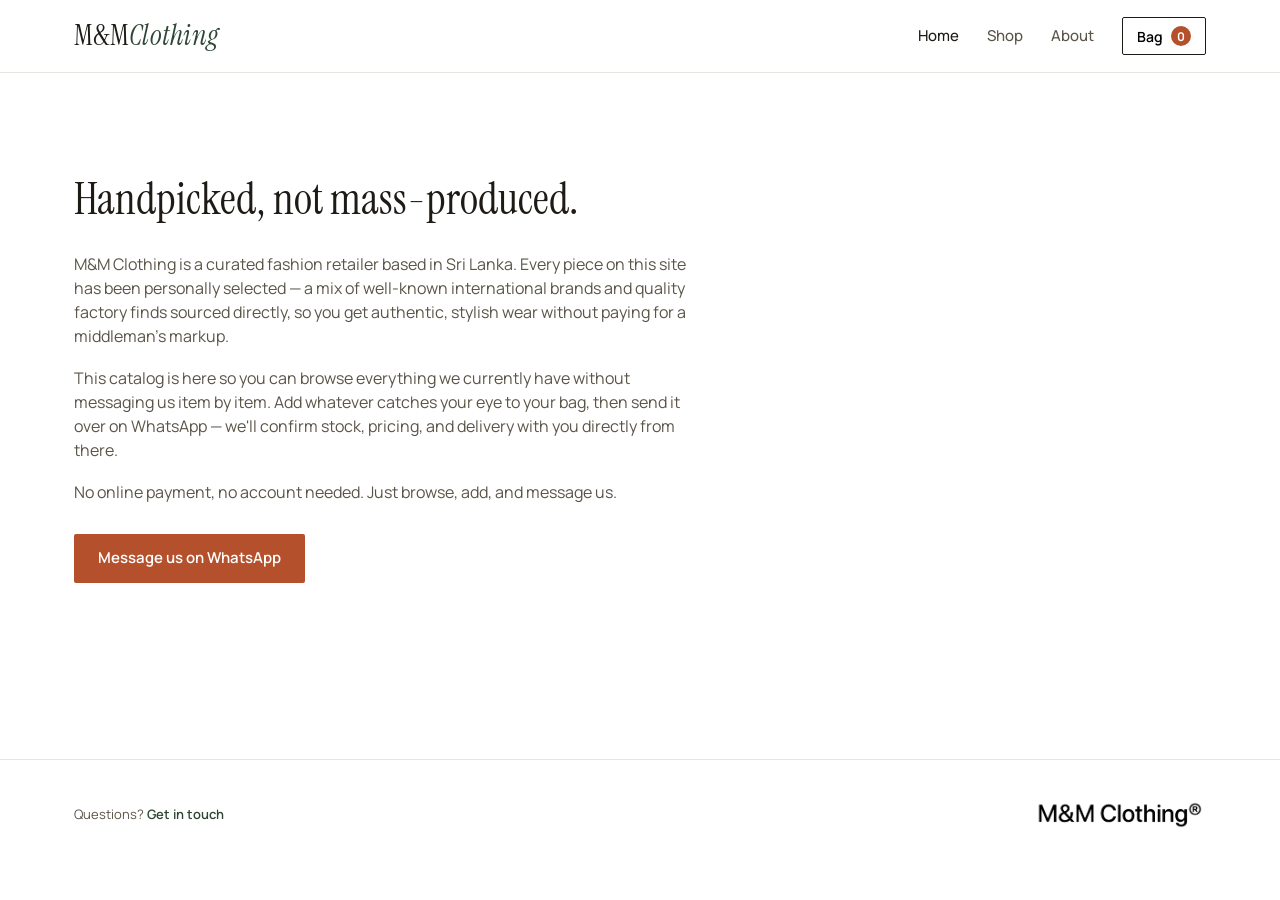
==== about.html @ 095e3205 "Initial commit — Banana Republic catalog site" ====
<!DOCTYPE html>
<html lang="en">
<head>
<meta charset="UTF-8">
<meta name="viewport" content="width=device-width, initial-scale=1.0">
<title>About — M&amp;M Clothing</title>
<link rel="stylesheet" href="css/style.css">
</head>
<body>

<header class="site-header">
  <div class="wrap">
    <!-- Wordmark Logo -->
    <a href="index.html" class="wordmark">
   M&M<span>Clothing</span>  
    </a>
    <nav class="main-nav">
      <a href="index.html" class="active">Home</a>
      <a href="catalog.html">Shop</a>
      <a href="about.html" class="hide-mobile">About</a>
      <button id="open-cart" class="cart-btn" aria-label="Open cart">
        Bag <span class="cart-count" id="cart-count">0</span>
      </button>
    </nav>
  </div>
</header>

<div class="wrap">
  <div class="about-content">
    <h1>Handpicked, not mass-produced.</h1>
    <p>M&amp;M Clothing is a curated fashion retailer based in Sri Lanka. Every piece on this site has been personally selected — a mix of well-known international brands and quality factory finds sourced directly, so you get authentic, stylish wear without paying for a middleman's markup.</p>
    <p>This catalog is here so you can browse everything we currently have without messaging us item by item. Add whatever catches your eye to your bag, then send it over on WhatsApp — we'll confirm stock, pricing, and delivery with you directly from there.</p>
    <p>No online payment, no account needed. Just browse, add, and message us.</p>
    <a class="btn clay" href="https://wa.me/94705500174" target="_blank" rel="noopener">Message us on WhatsApp</a>
  </div>
</div>

<footer class="site-footer">
  <div class="wrap">
    
    <span>Questions? <a href="about.html" style="color:var(--green); font-weight:600;">Get in touch</a></span>
    <!-- Logo right -->
    <a href="index.html" class="logo-link">
      <img src="images/NameLogo.png" alt="M&amp;M Clothing" style="height: 30px; width: auto; display: block;">
    </a>
  </div>
</footer>

<div class="overlay" id="cart-overlay"></div>
<aside class="drawer" id="cart-drawer">
  <div class="drawer-head">
    <h3>Your bag</h3>
    <button class="drawer-close" id="close-cart" aria-label="Close cart">&times;</button>
  </div>
  <div class="drawer-items" id="drawer-items"></div>
  <div class="drawer-foot" id="drawer-foot">
    <div class="drawer-total"><span>Total</span><span id="drawer-total-amount">Rs. 0</span></div>
    <button class="btn clay" id="whatsapp-checkout">Send order on WhatsApp</button>
    <div class="drawer-hint">We'll reply on WhatsApp to confirm details and delivery.</div>
    
  </div>

  

</aside>

<script src="js/data.js"></script>
<script src="js/cart.js"></script>
<script>document.getElementById('year').textContent = new Date().getFullYear();</script>
</body>
</html>
---- css/style.css ----
@import url('https://fonts.googleapis.com/css2?family=Instrument+Serif:ital@0;1&family=Manrope:wght@400;500;600;700&display=swap');

:root {
  --white: #FFFFFF;
  --bg: #FFFFFF;
  --card: #FAFAFA;
  --ink: #1E1B17;
  --ink-soft: #5B5548;
  --line: #E8E5E0;
  --green: #2E4636;
  --green-dark: #1F3025;
  --clay: #B5502C;
  --clay-dark: #93401F;

  --serif: 'Instrument Serif', Georgia, serif;
  --sans: 'Manrope', -apple-system, BlinkMacSystemFont, sans-serif;

  --max: 1180px;
}

* { box-sizing: border-box; }

html { scroll-behavior: smooth; }

body {
  margin: 0;
  background: var(--bg);
  color: var(--ink);
  font-family: var(--sans);
  line-height: 1.5;
  -webkit-font-smoothing: antialiased;
}

a { color: inherit; text-decoration: none; }

img { max-width: 100%; display: block; }

button { font-family: inherit; cursor: pointer; }

.wrap {
  max-width: var(--max);
  margin: 0 auto;
  padding: 0 24px;
}

/* ---------- Header ---------- */

.site-header {
  border-bottom: 1px solid var(--line);
  position: sticky;
  top: 0;
  background: var(--white);
  z-index: 40;
}

.site-header .wrap {
  display: flex;
  align-items: center;
  justify-content: space-between;
  height: 72px;
  padding: 0 24px;
  max-width: var(--max);
  margin: 0 auto;
}

.wordmark {
  font-family: var(--serif);  /* Instrument Serif — fancy font */
  font-size: 28px;
  letter-spacing: 0.3px;
  text-decoration: none;
  color: var(--ink);
}

.wordmark span { 
  color: var(--green); 
  font-style: italic; 
}
/* Logo - Left */
.logo-link {
  display: flex;
  align-items: center;
  text-decoration: none;
  flex-shrink: 0;
}

.logo-link img {
  height: 35px;  /* Fixed height */
  width: auto;
  display: block;
}

/* Navigation - Right */
.main-nav {
  display: flex;
  align-items: center;
  gap: 28px;
  margin-left: auto;
}

.main-nav a {
  font-size: 15px;
  font-weight: 500;
  color: var(--ink-soft);
  transition: color 0.15s ease;
  text-decoration: none;
}

.main-nav a:hover, 
.main-nav a.active { 
  color: var(--ink); 
}

/* Cart Button */
.cart-btn {
  display: flex;
  align-items: center;
  gap: 8px;
  border: 1px solid var(--ink);
  background: transparent;
  padding: 8px 14px;
  font-size: 14px;
  font-weight: 600;
  border-radius: 2px;
  cursor: pointer;
  font-family: inherit;
}

.cart-btn:hover { 
  background: var(--ink); 
  color: var(--white); 
}

.cart-count {
  background: var(--clay);
  color: var(--white);
  border-radius: 50%;
  width: 20px;
  height: 20px;
  font-size: 12px;
  display: flex;
  align-items: center;
  justify-content: center;
  font-weight: 700;
}

.cart-btn:hover .cart-count { 
  background: var(--white); 
  color: var(--ink); 
}

/* Mobile */
@media (max-width: 640px) {
  .site-header .wrap {
    height: 60px;
    padding: 0 16px;
  }
  .logo-link img {
    height: 28px;
  }
  .main-nav {
    gap: 14px;
  }
  .main-nav a {
    font-size: 13px;
  }
  .main-nav a.hide-mobile {
    display: none;
  }
  .cart-btn {
    padding: 6px 10px;
    font-size: 12px;
  }
}

/* ---------- Hero ---------- */

.hero {
  padding: 72px 0 48px;
  border-bottom: 1px solid var(--line);
  background: var(--white);
}

.hero .wrap {
  display: grid;
  grid-template-columns: 1.2fr 0.8fr;
  gap: 48px;
  align-items: end;
}

.hero h1 {
  font-family: var(--serif);
  font-weight: 400;
  font-size: clamp(40px, 6vw, 68px);
  line-height: 1.05;
  margin: 0 0 20px;
}

.hero h1 em { 
  color: var(--green); 
  font-style: italic; 
}

.hero p {
  color: var(--ink-soft);
  font-size: 17px;
  max-width: 46ch;
  margin: 0 0 28px;
}

.btn {
  display: inline-flex;
  align-items: center;
  gap: 8px;
  background: var(--ink);
  color: var(--white);
  padding: 13px 24px;
  font-size: 15px;
  font-weight: 600;
  border: none;
  border-radius: 2px;
  transition: background 0.15s ease;
}

.btn:hover { 
  background: var(--green-dark); 
}

.btn.secondary {
  background: transparent;
  color: var(--ink);
  border: 1px solid var(--ink);
}

.btn.secondary:hover { 
  background: var(--ink); 
  color: var(--white); 
}

.btn.clay { 
  background: var(--clay); 
}

.btn.clay:hover { 
  background: var(--clay-dark); 
}

.hero-note {
  border-left: 2px solid var(--green);
  padding-left: 20px;
  font-size: 15px;
  color: var(--ink-soft);
}

.hero-note strong { 
  display: block; 
  color: var(--ink); 
  font-size: 16px; 
  margin-bottom: 4px; 
}

/* ---------- Section headings ---------- */

.section-head {
  display: flex;
  align-items: baseline;
  justify-content: space-between;
  margin: 64px 0 24px;
}

.section-head h2 {
  font-family: var(--serif);
  font-weight: 400;
  font-size: 32px;
  margin: 0;
}

.section-head a {
  font-size: 14px;
  font-weight: 600;
  color: var(--green);
  border-bottom: 1px solid var(--green);
  padding-bottom: 2px;
}

/* ---------- Filter bar ---------- */

.filter-bar {
  display: flex;
  flex-wrap: wrap;
  gap: 10px;
  align-items: center;
  padding: 20px 0;
  border-bottom: 1px solid var(--line);
  margin-bottom: 32px;
  background: var(--white);
}

.filter-pill {
  border: 1px solid var(--line);
  background: var(--white);
  padding: 8px 16px;
  font-size: 14px;
  border-radius: 20px;
  color: var(--ink-soft);
  font-weight: 500;
}

.filter-pill.active {
  background: var(--ink);
  color: var(--white);
  border-color: var(--ink);
}

.search-input {
  margin-left: auto;
  border: 1px solid var(--line);
  background: var(--white);
  padding: 9px 14px;
  font-size: 14px;
  border-radius: 20px;
  font-family: inherit;
  min-width: 220px;
}

.search-input:focus { 
  outline: 2px solid var(--green); 
  outline-offset: 1px; 
}

/* ---------- Product grid ---------- */

.grid {
  display: grid;
  grid-template-columns: repeat(4, 1fr);
  gap: 1px;
  background: var(--line);
  border: 1px solid var(--line);
}

.card {
  background: var(--white);
  display: flex;
  flex-direction: column;
  position: relative;
}

.card-media {
  aspect-ratio: 3/4;
  background: #F5F5F5;
  overflow: hidden;
  position: relative;
}

.card-media img { 
  width: 100%; 
  height: 100%; 
  object-fit: cover; 
}

.card-body { 
  padding: 16px; 
  flex: 1; 
  display: flex; 
  flex-direction: column; 
  gap: 4px; 
}

.card-cat { 
  font-size: 12px; 
  color: var(--ink-soft); 
}

.card-name { 
  font-size: 15px; 
  font-weight: 600; 
}

.card-price { 
  font-size: 15px; 
  color: var(--green-dark); 
  font-weight: 700; 
  margin-top: auto; 
  padding-top: 8px; 
}

.sold-out-tag {
  position: absolute;
  top: 10px;
  left: 10px;
  background: var(--ink);
  color: var(--white);
  font-size: 11px;
  font-weight: 700;
  padding: 4px 8px;
  border-radius: 2px;
}

.card-link { 
  display: contents; 
}

.empty-note {
  grid-column: 1 / -1;
  background: var(--white);
  text-align: center;
  padding: 64px 20px;
  color: var(--ink-soft);
}

/* ---------- Product detail ---------- */

.product-detail {
  display: grid;
  grid-template-columns: 1.1fr 1fr;
  gap: 56px;
  padding: 48px 0 80px;
  background: var(--white);
}

.pd-gallery-main {
  aspect-ratio: 3/4;
  background: #F5F5F5;
  border: 1px solid var(--line);
  overflow: hidden;
  margin-bottom: 10px;
}

.pd-gallery-main img { 
  width: 100%; 
  height: 100%; 
  object-fit: cover; 
}

.pd-thumbs { 
  display: flex; 
  gap: 8px; 
}

.pd-thumbs img {
  width: 64px;
  height: 80px;
  object-fit: cover;
  border: 1px solid var(--line);
  cursor: pointer;
}

.pd-cat { 
  color: var(--ink-soft); 
  font-size: 14px; 
  margin-bottom: 8px; 
}

.pd-name { 
  font-family: var(--serif); 
  font-size: 40px; 
  font-weight: 400; 
  margin: 0 0 12px; 
}

.pd-price { 
  font-size: 22px; 
  font-weight: 700; 
  color: var(--green-dark); 
  margin-bottom: 20px; 
}

.pd-desc { 
  color: var(--ink-soft); 
  margin-bottom: 28px; 
  max-width: 48ch; 
}

.option-group { 
  margin-bottom: 24px; 
}

.option-label { 
  font-size: 13px; 
  font-weight: 700; 
  text-transform: uppercase; 
  letter-spacing: 0.05em; 
  color: var(--ink-soft); 
  margin-bottom: 10px; 
}

.chip-row { 
  display: flex; 
  flex-wrap: wrap; 
  gap: 8px; 
}

.chip {
  border: 1px solid var(--line);
  background: var(--white);
  padding: 9px 16px;
  font-size: 14px;
  border-radius: 2px;
  font-weight: 500;
}

.chip.selected { 
  border-color: var(--ink); 
  background: var(--ink); 
  color: var(--white); 
}

/* Size chips - scrollable row */
.size-chip-row {
  display: flex;
  flex-wrap: wrap;
  gap: 8px;
  max-height: 160px;
  overflow-y: auto;
  padding: 4px 2px 8px 2px;
  scrollbar-width: thin;
}

.size-chip-row .chip {
  flex: 0 0 auto;
  min-width: 60px;
  padding: 6px 12px;
  font-size: 13px;
  border: 1px solid var(--line);
  border-radius: 20px;
  background: var(--white);
  cursor: pointer;
  transition: all 0.2s;
}

.size-chip-row .chip:hover {
  border-color: #999;
  background: #f0f0f0;
}

.size-chip-row .chip.selected {
  border-color: var(--ink);
  background: var(--ink);
  color: var(--white);
}

/* Thumbnail active state */
.pd-thumbs img.active {
  border: 2px solid var(--ink);
  opacity: 1;
}

.pd-thumbs img {
  border: 2px solid transparent;
  opacity: 0.6;
  cursor: pointer;
  transition: all 0.2s;
}

.pd-thumbs img:hover {
  opacity: 1;
}

.qty-row { 
  display: flex; 
  align-items: center; 
  gap: 14px; 
  margin-bottom: 24px; 
}

.qty-control { 
  display: flex; 
  align-items: center; 
  border: 1px solid var(--line); 
  border-radius: 2px; 
}

.qty-control button { 
  background: none; 
  border: none; 
  width: 36px; 
  height: 40px; 
  font-size: 16px; 
}

.qty-control span { 
  width: 32px; 
  text-align: center; 
  font-weight: 600; 
}

.pd-actions { 
  display: flex; 
  gap: 12px; 
}

.stock-note { 
  font-size: 13px; 
  color: var(--ink-soft); 
  margin-top: 14px; 
}

/* ---------- Cart drawer ---------- */

.overlay {
  position: fixed;
  inset: 0;
  background: rgba(30, 27, 23, 0.4);
  opacity: 0;
  pointer-events: none;
  transition: opacity 0.2s ease;
  z-index: 50;
}

.overlay.open { 
  opacity: 1; 
  pointer-events: auto; 
}

.drawer {
  position: fixed;
  top: 0;
  right: 0;
  height: 100%;
  width: min(420px, 92vw);
  background: var(--white);
  transform: translateX(100%);
  transition: transform 0.25s ease;
  z-index: 51;
  display: flex;
  flex-direction: column;
}

.drawer.open { 
  transform: translateX(0); 
}

.drawer-head {
  display: flex;
  justify-content: space-between;
  align-items: center;
  padding: 24px;
  border-bottom: 1px solid var(--line);
}

.drawer-head h3 { 
  font-family: var(--serif); 
  font-size: 24px; 
  font-weight: 400; 
  margin: 0; 
}

.drawer-close { 
  background: none; 
  border: none; 
  font-size: 22px; 
  color: var(--ink-soft); 
}

.drawer-items { 
  flex: 1; 
  overflow-y: auto; 
  padding: 12px 24px; 
}

.drawer-item {
  display: flex;
  gap: 12px;
  padding: 16px 0;
  border-bottom: 1px solid var(--line);
}

.drawer-item img { 
  width: 60px; 
  height: 76px; 
  object-fit: cover; 
  background: #F5F5F5; 
}

.drawer-item-info { 
  flex: 1; 
}

.drawer-item-name { 
  font-size: 14px; 
  font-weight: 600; 
}

.drawer-item-meta { 
  font-size: 12px; 
  color: var(--ink-soft); 
  margin: 2px 0 6px; 
}

.drawer-item-row { 
  display: flex; 
  justify-content: space-between; 
  align-items: center; 
}

.drawer-item-price { 
  font-size: 14px; 
  font-weight: 700; 
}

.remove-link { 
  font-size: 12px; 
  color: var(--clay); 
  font-weight: 600; 
}

.drawer-empty { 
  padding: 60px 0; 
  text-align: center; 
  color: var(--ink-soft); 
}

.drawer-foot { 
  padding: 20px 24px 24px; 
  border-top: 1px solid var(--line); 
}

.drawer-total { 
  display: flex; 
  justify-content: space-between; 
  font-size: 16px; 
  font-weight: 700; 
  margin-bottom: 14px; 
}

.drawer-foot .btn { 
  width: 100%; 
  justify-content: center; 
}

.drawer-hint { 
  font-size: 12px; 
  color: var(--ink-soft); 
  margin-top: 10px; 
  text-align: center; 
}

/* ---------- Footer ---------- */

.site-footer {
  border-top: 1px solid var(--line);
  margin-top: 80px;
  padding: 40px 0;
  background: var(--white);
}

.site-footer .wrap {
  display: flex;
  justify-content: space-between;
  align-items: center;
  font-size: 13px;
  color: var(--ink-soft);
}

/* ---------- About page ---------- */

.about-content {
  max-width: 62ch;
  padding: 64px 0 96px;
  background: var(--white);
}

.about-content h1 {
  font-family: var(--serif);
  font-weight: 400;
  font-size: 44px;
  margin-bottom: 20px;
}

.about-content p { 
  color: var(--ink-soft); 
  font-size: 16px; 
  margin-bottom: 18px; 
}

.about-content a.btn { 
  margin-top: 12px; 
}

/* ---------- Responsive ---------- */

@media (max-width: 960px) {
  .hero .wrap { 
    grid-template-columns: 1fr; 
  }
  .grid { 
    grid-template-columns: repeat(3, 1fr); 
  }
  .product-detail { 
    grid-template-columns: 1fr; 
    gap: 32px; 
    padding-top: 32px; 
  }
}

@media (max-width: 640px) {
  .main-nav { 
    gap: 16px; 
  }
  .main-nav a.hide-mobile { 
    display: none; 
  }
  .grid { 
    grid-template-columns: repeat(2, 1fr); 
  }
  .search-input { 
    min-width: 0; 
    flex: 1 1 100%; 
    order: 3; 
  }
  .hero { 
    padding: 40px 0 32px; 
  }
  .logo-link img {
    height: 30px;
  }
}
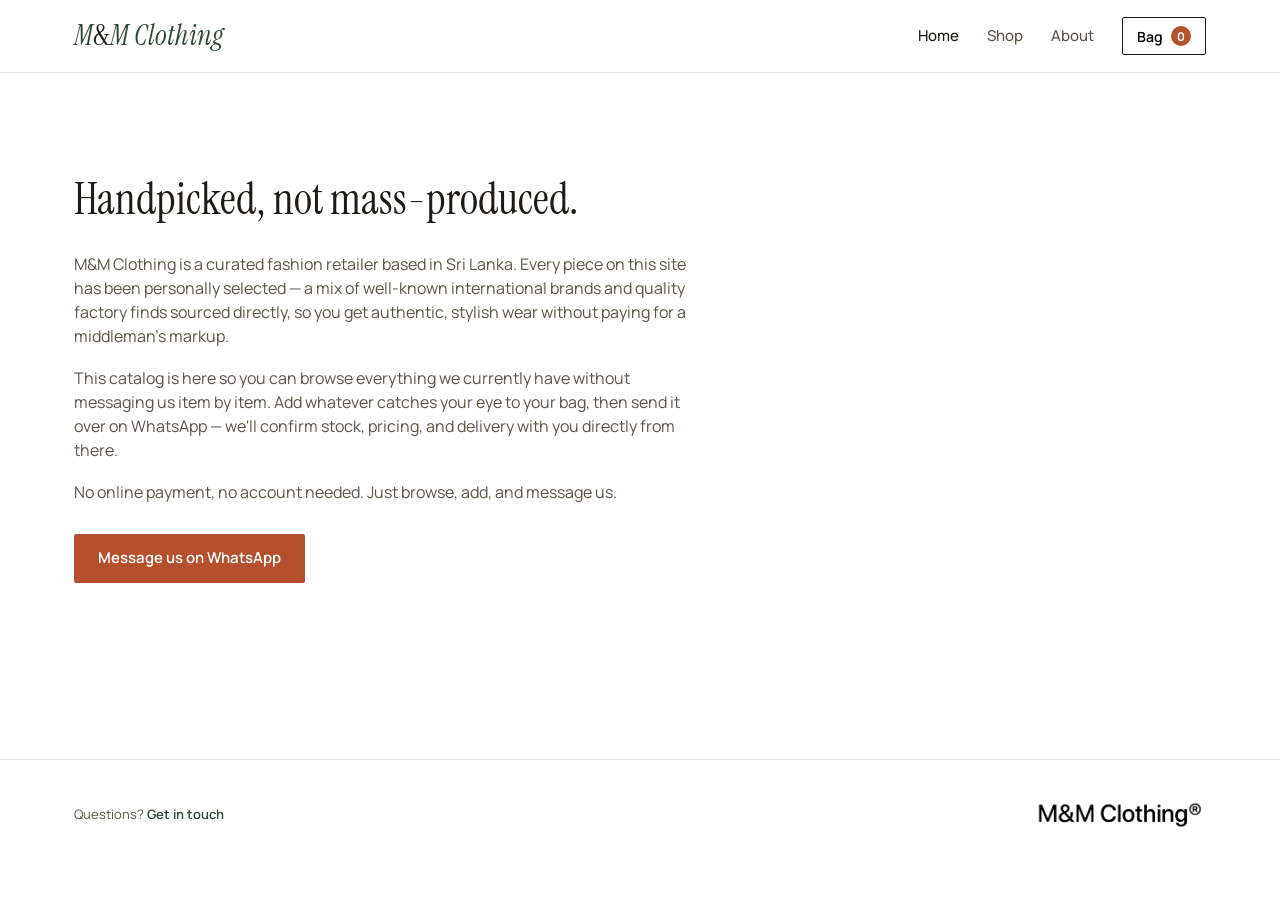
==== commit e8b4fb61: "Updated footer with policies and mobile layout" ====
--- a/about.html
+++ b/about.html
@@ -12,7 +12,7 @@
   <div class="wrap">
     <!-- Wordmark Logo -->
     <a href="index.html" class="wordmark">
-   M&M<span>Clothing</span>  
+    <span>M</span>&<span>M Clothing</span>
     </a>
     <nav class="main-nav">
       <a href="index.html" class="active">Home</a>
--- a/css/style.css
+++ b/css/style.css
@@ -75,19 +75,6 @@
   color: var(--green); 
   font-style: italic; 
 }
-/* Logo - Left */
-.logo-link {
-  display: flex;
-  align-items: center;
-  text-decoration: none;
-  flex-shrink: 0;
-}
-
-.logo-link img {
-  height: 35px;  /* Fixed height */
-  width: auto;
-  display: block;
-}
 
 /* Navigation - Right */
 .main-nav {
@@ -169,6 +156,116 @@
   .cart-btn {
     padding: 6px 10px;
     font-size: 12px;
+  }
+}
+
+/* ---------- Footer ---------- */
+
+.site-footer {
+  border-top: 1px solid var(--line);
+  margin-top: 80px;
+  padding: 40px 0;
+  background: var(--white);
+}
+
+.site-footer .wrap {
+  display: flex;
+  justify-content: space-between;
+  align-items: center;
+  font-size: 13px;
+  color: var(--ink-soft);
+}
+
+/* Footer Left */
+.footer-left {
+  display: flex;
+  align-items: center;
+  gap: 32px;
+}
+
+/* Footer Logo */
+.footer-logo {
+  display: flex;
+  align-items: center;
+  text-decoration: none;
+  flex-shrink: 0;
+}
+
+.footer-logo img {
+  height: 24px;
+  width: auto;
+  display: block;
+  opacity: 0.7;
+  transition: opacity 0.2s ease;
+}
+
+.footer-logo img:hover {
+  opacity: 1;
+}
+
+/* Footer Links */
+.footer-links {
+  display: flex;
+  gap: 24px;
+}
+
+.footer-links a {
+  color: var(--ink-soft);
+  text-decoration: none;
+  font-size: 13px;
+  transition: color 0.2s ease;
+}
+
+.footer-links a:hover {
+  color: var(--ink);
+}
+
+/* Footer Right */
+.footer-right {
+  font-size: 13px;
+  color: var(--ink-soft);
+}
+
+/* ---------- Mobile Footer ---------- */
+@media (max-width: 640px) {
+  .site-footer {
+    padding: 32px 0;
+    margin-top: 40px;
+  }
+
+  .site-footer .wrap {
+    flex-direction: column;
+    align-items: flex-start;  /* Left align everything */
+    gap: 20px;
+  }
+
+  .footer-left {
+    flex-direction: column;
+    align-items: flex-start;
+    gap: 16px;
+    width: 100%;
+  }
+
+  .footer-links {
+    flex-direction: column;
+    gap: 12px;
+    width: 100%;
+  }
+
+  .footer-links a {
+    font-size: 14px;
+    padding: 4px 0;
+  }
+
+  .footer-logo img {
+    height: 22px;
+  }
+
+  .footer-right {
+    font-size: 12px;
+    width: 100%;
+    padding-top: 8px;
+    border-top: 1px solid var(--line);
   }
 }
 
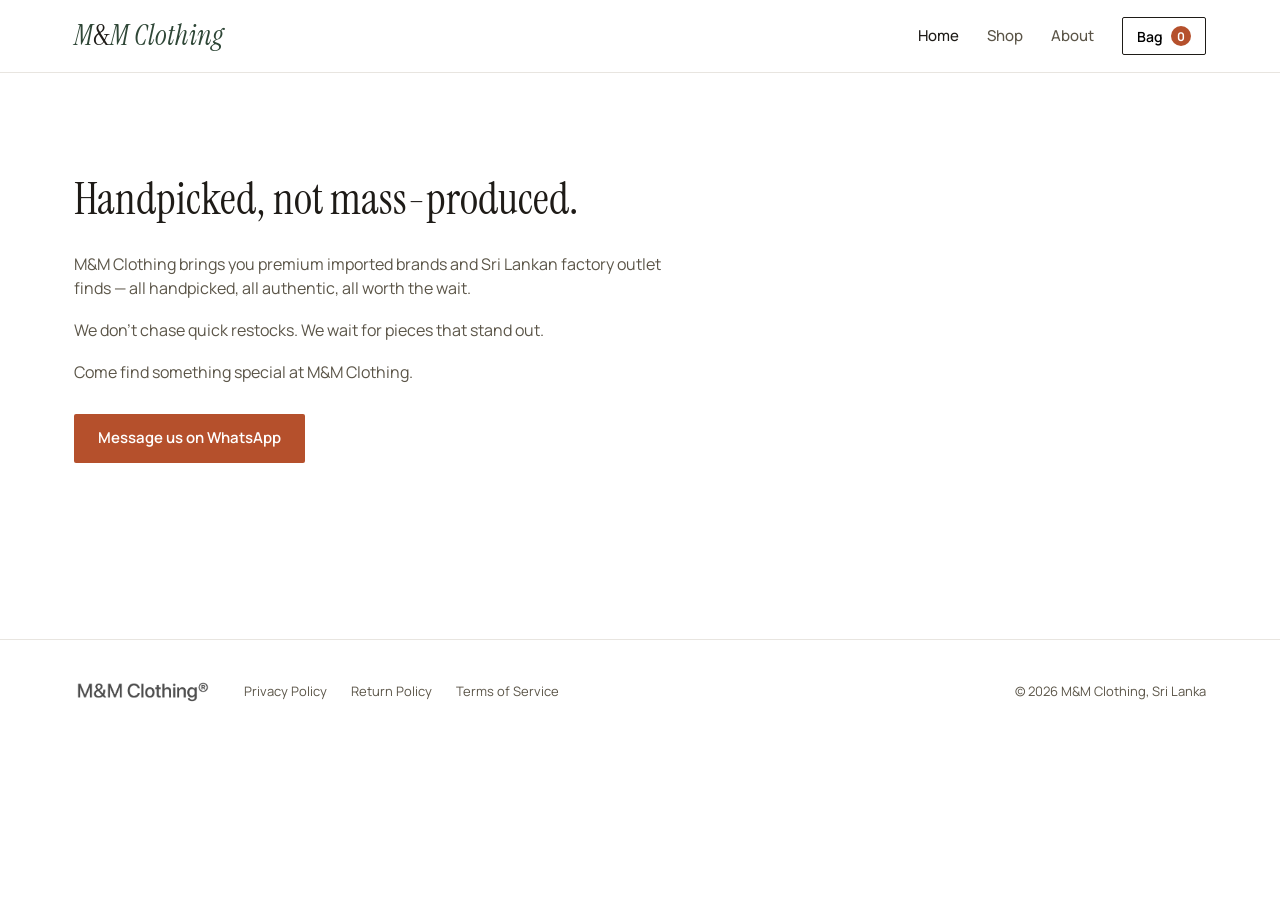
==== commit 5af6de84: "Minor content updates — refined homepage copy" ====
--- a/about.html
+++ b/about.html
@@ -28,21 +28,29 @@
 <div class="wrap">
   <div class="about-content">
     <h1>Handpicked, not mass-produced.</h1>
-    <p>M&amp;M Clothing is a curated fashion retailer based in Sri Lanka. Every piece on this site has been personally selected — a mix of well-known international brands and quality factory finds sourced directly, so you get authentic, stylish wear without paying for a middleman's markup.</p>
-    <p>This catalog is here so you can browse everything we currently have without messaging us item by item. Add whatever catches your eye to your bag, then send it over on WhatsApp — we'll confirm stock, pricing, and delivery with you directly from there.</p>
-    <p>No online payment, no account needed. Just browse, add, and message us.</p>
+    <p>M&M Clothing brings you premium imported brands and Sri Lankan factory outlet finds — all handpicked, all authentic, all worth the wait.</p>
+    <p>We don't chase quick restocks. We wait for pieces that stand out.</p>
+    <p>Come find something special at M&M Clothing.</p>
     <a class="btn clay" href="https://wa.me/94705500174" target="_blank" rel="noopener">Message us on WhatsApp</a>
   </div>
 </div>
 
+
 <footer class="site-footer">
   <div class="wrap">
-    
-    <span>Questions? <a href="about.html" style="color:var(--green); font-weight:600;">Get in touch</a></span>
-    <!-- Logo right -->
-    <a href="index.html" class="logo-link">
-      <img src="images/NameLogo.png" alt="M&amp;M Clothing" style="height: 30px; width: auto; display: block;">
-    </a>
+    <div class="footer-left">
+      <a href="index.html" class="footer-logo">
+        <img src="images/NameLogo.png" alt="M&amp;M Clothing">
+      </a>
+      <div class="footer-links">
+        <a href="privacy.html">Privacy Policy</a>
+        <a href="returns.html">Return Policy</a>
+         <a href="/terms">Terms of Service</a>
+      </div>
+    </div>
+    <div class="footer-right">
+      <span>&copy; <span id="year"></span> M&amp;M Clothing, Sri Lanka</span>
+    </div>
   </div>
 </footer>
 
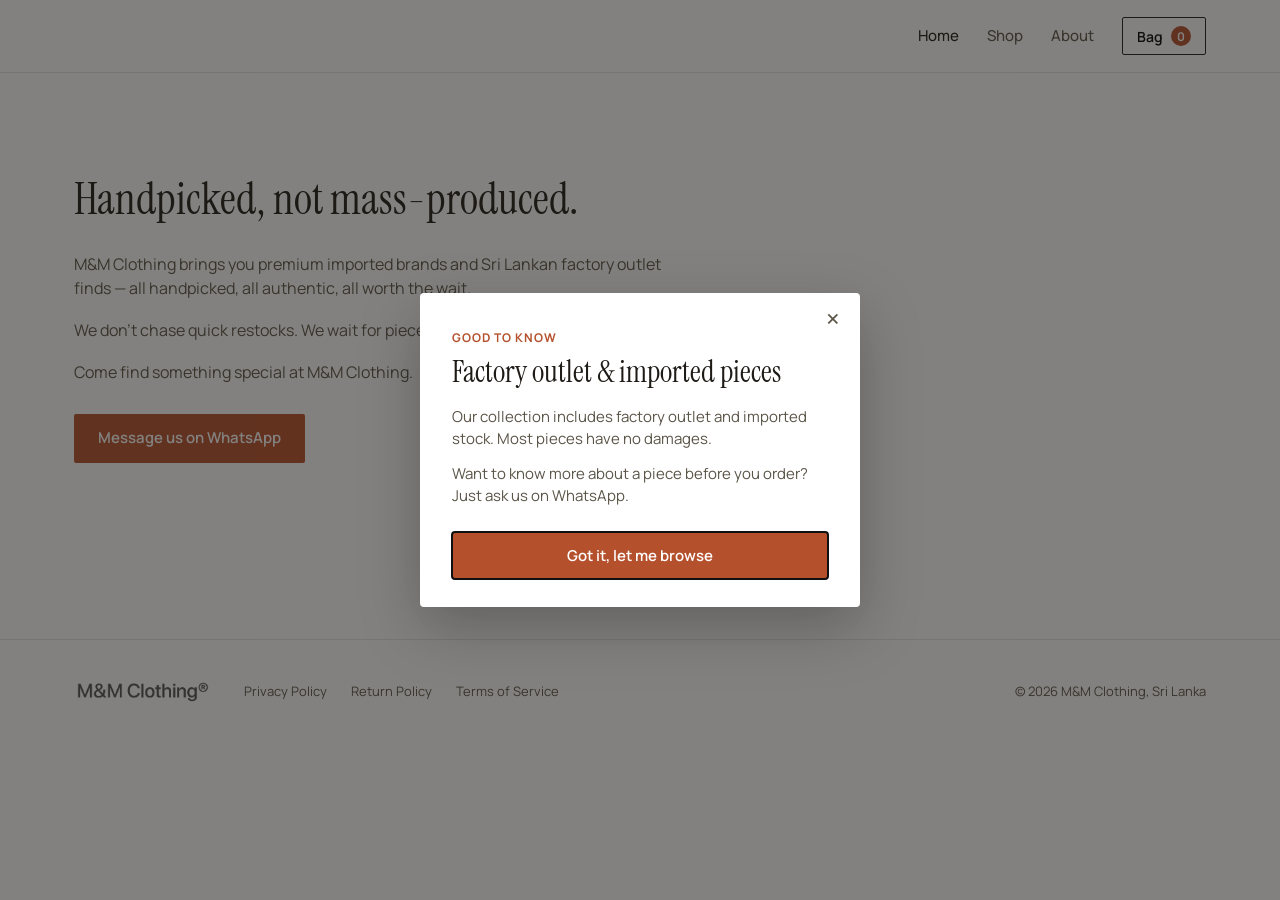
==== commit e9e340bb: "Add first-visit factory outlet notice, remove header wordmark, update MM009 stock Co-Authored-By: Cl" ====
--- a/about.html
+++ b/about.html
@@ -10,10 +10,6 @@
 
 <header class="site-header">
   <div class="wrap">
-    <!-- Wordmark Logo -->
-    <a href="index.html" class="wordmark">
-    <span>M</span>&<span>M Clothing</span>
-    </a>
     <nav class="main-nav">
       <a href="index.html" class="active">Home</a>
       <a href="catalog.html">Shop</a>
@@ -74,6 +70,7 @@
 
 <script src="js/data.js"></script>
 <script src="js/cart.js"></script>
+<script src="js/notice.js"></script>
 <script>document.getElementById('year').textContent = new Date().getFullYear();</script>
 </body>
 </html>
--- a/css/style.css
+++ b/css/style.css
@@ -910,4 +910,68 @@
   .logo-link img {
     height: 30px;
   }
-}+}
+
+/* ---------- First-visit notice ---------- */
+
+.notice-overlay {
+  position: fixed;
+  inset: 0;
+  background: rgba(30, 27, 23, 0.55);
+  display: flex;
+  align-items: center;
+  justify-content: center;
+  padding: 16px;
+  z-index: 100;
+}
+
+.notice-box {
+  position: relative;
+  background: var(--white);
+  max-width: 440px;
+  width: 100%;
+  padding: 36px 32px 28px;
+  border-radius: 4px;
+  box-shadow: 0 20px 60px rgba(0, 0, 0, 0.25);
+}
+
+.notice-eyebrow {
+  display: block;
+  font-size: 12px;
+  font-weight: 700;
+  letter-spacing: 0.08em;
+  text-transform: uppercase;
+  color: var(--clay);
+  margin-bottom: 8px;
+}
+
+.notice-box h2 {
+  font-family: var(--serif);
+  font-weight: 500;
+  font-size: 30px;
+  line-height: 1.15;
+  margin: 0 0 16px;
+}
+
+.notice-box p {
+  color: var(--ink-soft);
+  font-size: 15px;
+  margin: 0 0 12px;
+}
+
+.notice-box .btn {
+  margin-top: 12px;
+  width: 100%;
+  justify-content: center;
+}
+
+.notice-close {
+  position: absolute;
+  top: 10px;
+  right: 14px;
+  background: none;
+  border: none;
+  font-size: 28px;
+  line-height: 1;
+  color: var(--ink-soft);
+}
